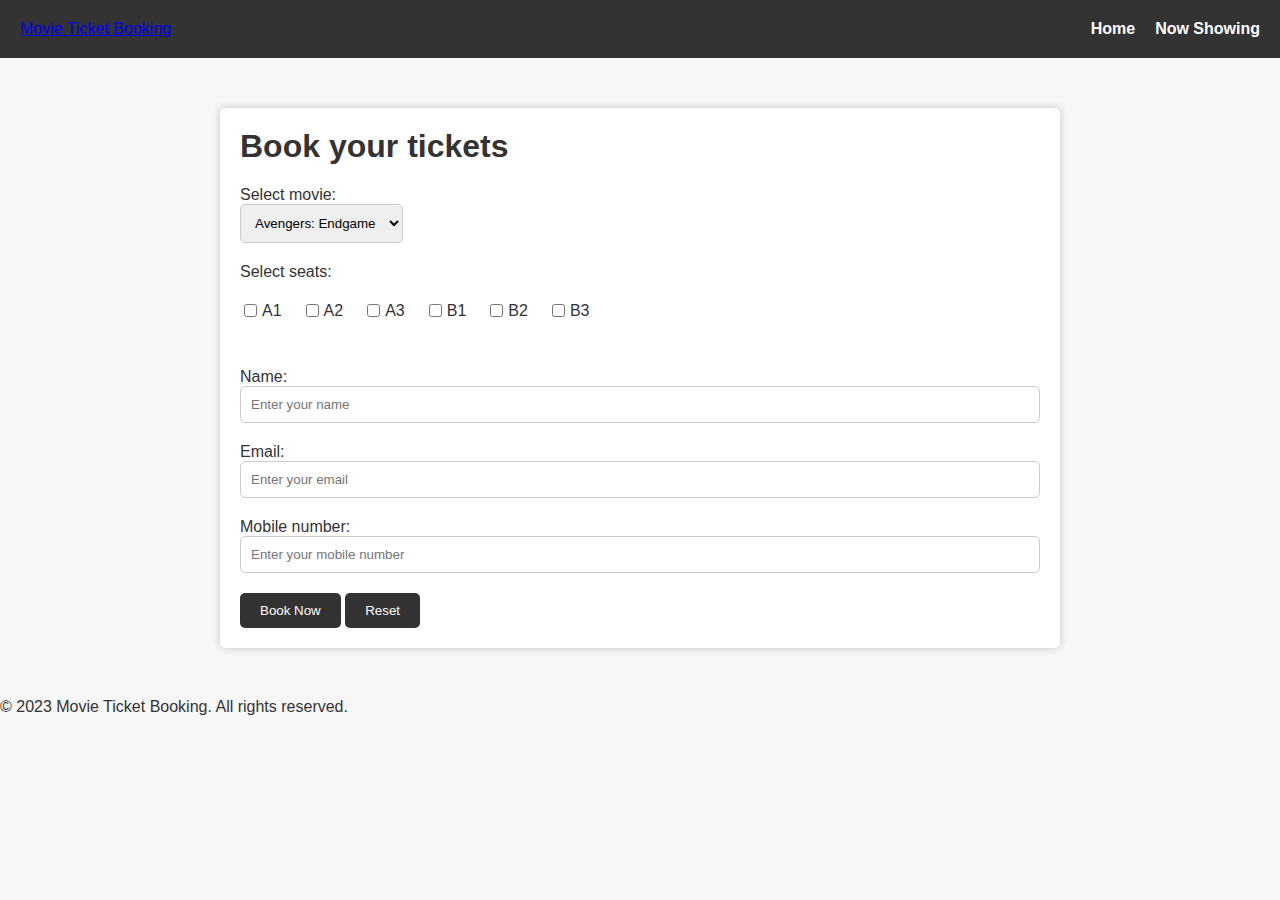
==== Movie Ticket Booking/booking.html @ 9938c795 "Add files via upload" ====
<!DOCTYPE html>
<html lang="en">
<head>
    <meta charset="UTF-8">
    <meta name="viewport" content="width=device-width, initial-scale=1.0">
    <title>Movie Ticket Booking - Booking Page</title>
    <link rel="stylesheet" href="stylebooking.css">
</head>
<body>
    <header>
        <div class="logo">
            <a href="index.html">Movie Ticket Booking</a>
        </div>
        <nav>
            <ul>
                <li><a href="index.html">Home</a></li>
                <li><a href="now-showing.html">Now Showing</a></li>
            </ul>
        </nav>
    </header>

    <main>
        <h1>Book your tickets</h1>
        <form action="#" method="POST">
            <label for="movie">Select movie:</label>
            <select id="movie" name="movie">
                <option value="1">Avengers: Endgame</option>
                <option value="2">The Lion King</option>
                <option value="3">Joker</option>
            </select>
            <br>
            <label for="seats">Select seats:</label>
            <div id="seats">
                <label><input type="checkbox" name="seat[]" value="A1"> A1</label>
                <label><input type="checkbox" name="seat[]" value="A2"> A2</label>
                <label><input type="checkbox" name="seat[]" value="A3"> A3</label>
                <label><input type="checkbox" name="seat[]" value="B1"> B1</label>
                <label><input type="checkbox" name="seat[]" value="B2"> B2</label>
                <label><input type="checkbox" name="seat[]" value="B3"> B3</label>
            </div>
            <br>
            <label for="name">Name:</label>
            <input type="text" id="name" name="name" placeholder="Enter your name" required>
            <br>
            <label for="email">Email:</label>
            <input type="email" id="email" name="email" placeholder="Enter your email" required>
            <br>
            <label for="mobile">Mobile number:</label>
            <input type="tel" id="mobile" name="mobile" placeholder="Enter your mobile number" pattern="[0-9]{10}" required>
            <br>
            <button type="submit">Book Now</button>
            <button type="reset">Reset</button>
        </form>
    </main>

    <footer>
        <p>&copy; 2023 Movie Ticket Booking. All rights reserved.</p>
    </footer>
</body>
</html>
---- Movie Ticket Booking/stylebooking.css ----
body {
    font-family: Arial, sans-serif;
    font-size: 16px;
    color: #333;
    background-color: #f7f7f7;
    margin: 0;
}

header {
    background-color: #333;
    color: #fff;
    padding: 20px;
    display: flex;
    justify-content: space-between;
    align-items: center;
}

nav ul {
    margin: 0;
    padding: 0;
    list-style: none;
    display: flex;
}

nav li {
    margin-left: 20px;
}

nav a {
    color: #fff;
    text-decoration: none;
    font-weight: bold;
    transition: color 0.2s ease-in-out;
}

nav a:hover {
    color: #f1c40f;
}

main {
    max-width: 800px;
    margin: 50px auto;
    padding: 20px;
    background-color: #fff;
    border-radius: 5px;
    box-shadow: 0 0 10px rgba(0, 0, 0, 0.2);
}

h1 {
    font-size: 32px;
    margin-top: 0;
}

label {
    display: block;
    margin-top: 20px;
}

select {
    padding: 10px;
    border-radius: 5px;
    border: 1px solid #ccc;
}

#seats {
    display: flex;
    flex-wrap: wrap;
}

#seats label {
    display: flex;
    align-items: center;
    margin-right: 20px;
    margin-bottom: 10px;
}

#seats input[type="checkbox"] {
    margin-right: 5px;
}

input[type="text"],
input[type="email"],
input[type="tel"] {
    padding: 10px;
    border-radius: 5px;
    border: 1px solid #ccc;
    width: 100%;
    box-sizing: border-box;
}

button[type="submit"],
button[type="reset"] {
    background-color: #333;
    color: #fff;
    border: none;
    border-radius: 5px;
    padding: 10px 20px;
    margin-top: 20px;
    cursor: pointer;
}

button[type="submit"]:hover,
button[type="reset"]:hover {
    background-color: #f1c40f;
}
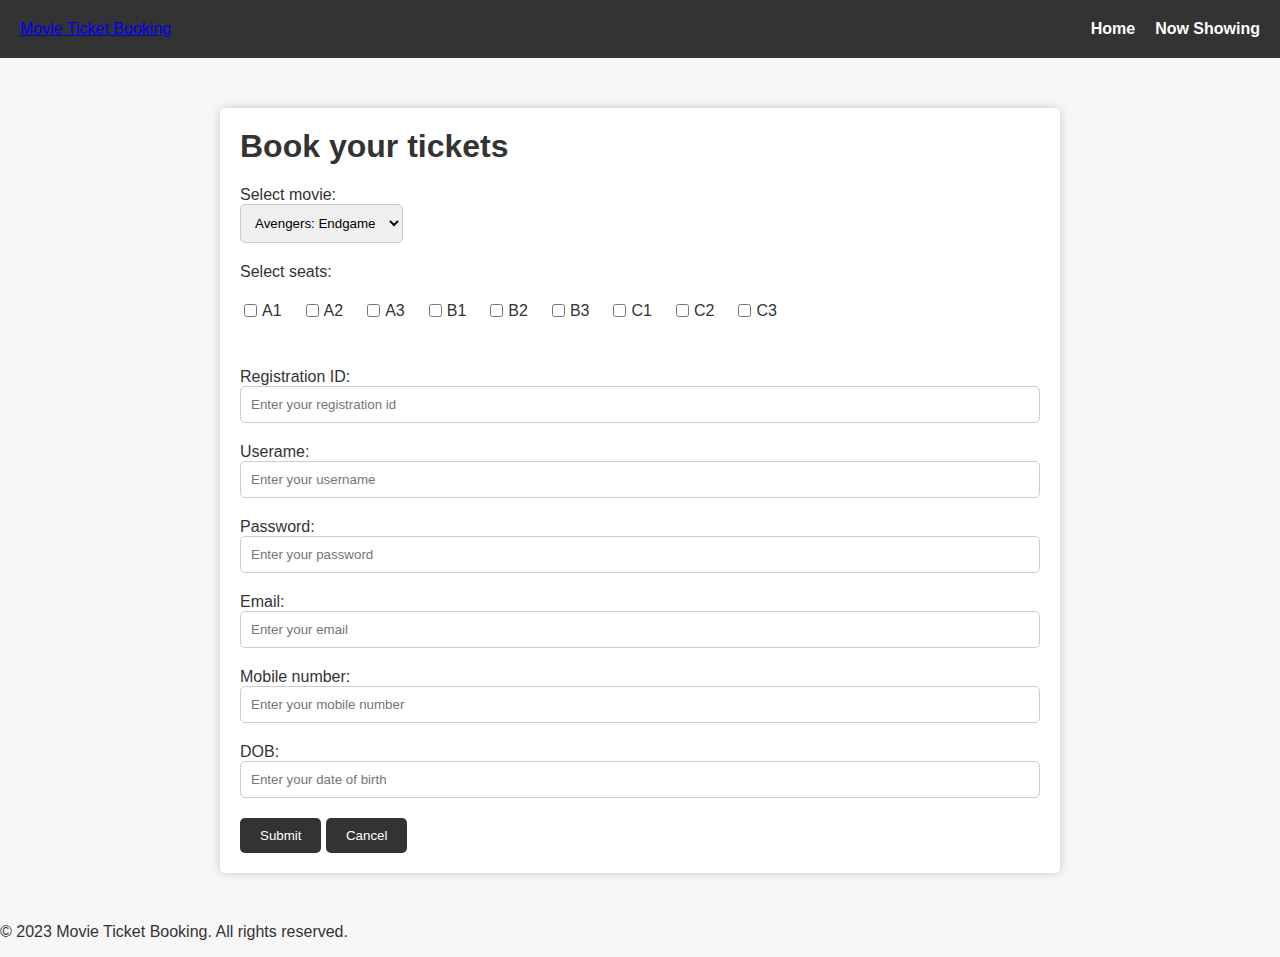
==== commit ec89c614: "Add files via upload" ====
--- a/Movie Ticket Booking/booking.html
+++ b/Movie Ticket Booking/booking.html
@@ -9,11 +9,11 @@
 <body>
     <header>
         <div class="logo">
-            <a href="index.html">Movie Ticket Booking</a>
+            <a href="home.html">Movie Ticket Booking</a>
         </div>
         <nav>
             <ul>
-                <li><a href="index.html">Home</a></li>
+                <li><a href="home.html">Home</a></li>
                 <li><a href="now-showing.html">Now Showing</a></li>
             </ul>
         </nav>
@@ -27,6 +27,8 @@
                 <option value="1">Avengers: Endgame</option>
                 <option value="2">The Lion King</option>
                 <option value="3">Joker</option>
+		<option value="4">Spiderman</option>
+		<option value="5">Jumanji</option>
             </select>
             <br>
             <label for="seats">Select seats:</label>
@@ -37,10 +39,19 @@
                 <label><input type="checkbox" name="seat[]" value="B1"> B1</label>
                 <label><input type="checkbox" name="seat[]" value="B2"> B2</label>
                 <label><input type="checkbox" name="seat[]" value="B3"> B3</label>
+                <label><input type="checkbox" name="seat[]" value="C1"> C1</label>
+                <label><input type="checkbox" name="seat[]" value="C2"> C2</label>
+                <label><input type="checkbox" name="seat[]" value="C3"> C3</label>
             </div>
             <br>
-            <label for="name">Name:</label>
-            <input type="text" id="name" name="name" placeholder="Enter your name" required>
+            <label for="regid">Registration ID:</label>
+            <input type="text" id="name" name="name" placeholder="Enter your registration id" required>
+            <br>
+            <label for="username">Userame:</label>
+            <input type="text" id="name" name="name" placeholder="Enter your username" required>
+            <br>
+            <label for="password">Password:</label>
+            <input type="text" id="name" name="name" placeholder="Enter your password" required>
             <br>
             <label for="email">Email:</label>
             <input type="email" id="email" name="email" placeholder="Enter your email" required>
@@ -48,8 +59,11 @@
             <label for="mobile">Mobile number:</label>
             <input type="tel" id="mobile" name="mobile" placeholder="Enter your mobile number" pattern="[0-9]{10}" required>
             <br>
-            <button type="submit">Book Now</button>
-            <button type="reset">Reset</button>
+            <label for="dob">DOB:</label>
+            <input type="text" id="name" name="name" placeholder="Enter your date of birth" required>
+            <br>
+            <button type="submit">Submit</button>
+            <button type="reset">Cancel</button>
         </form>
     </main>
 
